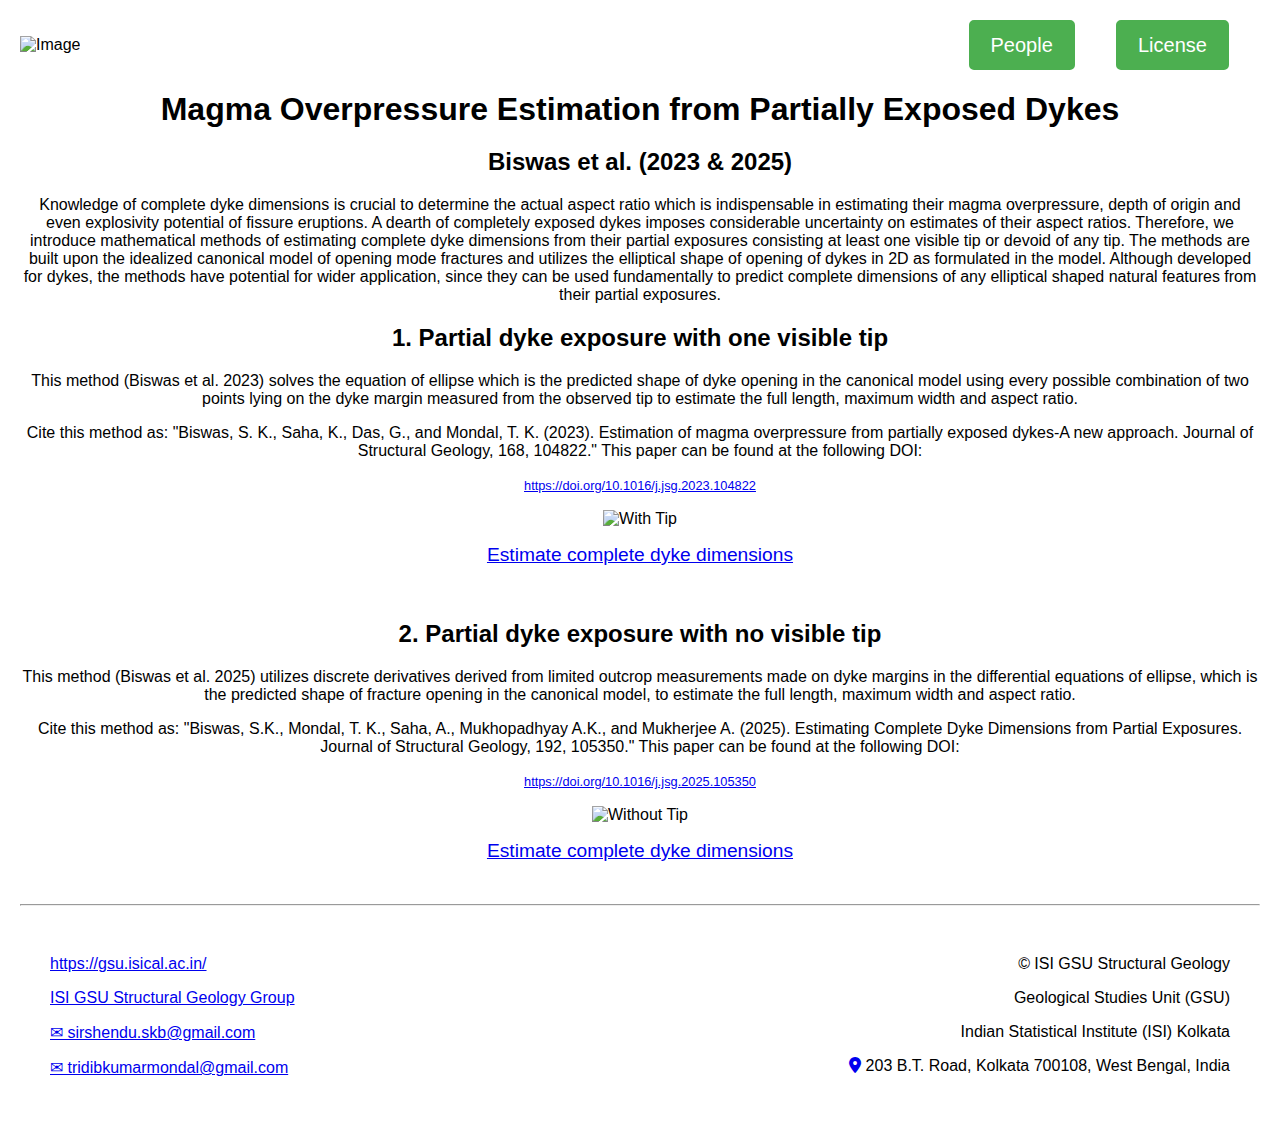
==== index.html @ 5163a55a "Add initial files." ====
<!DOCTYPE html>
<html lang="en">

<head>
    <meta charset="UTF-8">
    <meta name="viewport" content="width=device-width, initial-scale=1.0">
    <title>Homepage: Magma Overpressure Estimation from Partially Exposed Dykes</title>
    <style>
        body {
            font-family: Arial, sans-serif;
            margin: 0;
            padding: 20px;
            text-align: center;
        }

        h1 {
            margin-bottom: 20px;
        }

        .container {
            display: flex;
            justify-content: space-between;
            padding: 20px;
        }

        .container2 {
            display: flex;
            justify-content: space-between;
            align-items: center;
        }

        .image-container {
            float: left;
            /* Align the image to the left */
            margin-right: 20px;
            /* Space between image and the rest of the content */
            margin-top: 0;
            /* Ensure it aligns with the top */
        }

        .button-container {
            display: flex;
            justify-content: flex-end;
        }

        .btn {
            margin-left: 10px;
            padding: 5px 20px;
            /* Adjust padding for smaller button height */
            text-decoration: none;
            border: 2px solid #4CAF50;
            border-radius: 5px;
            background-color: #4CAF50;
            color: white;
            font-size: 16px;
            /* Adjust font size as desired */
            height: auto;
            /* Ensures button height is based on padding */
            line-height: 1.5;
            /* Controls vertical alignment of text */
            transition: background-color 0.3s ease;
        }

        .btn:hover {
            background-color: #388E3C;
        }

        .box {
            border: 0px solid black;
            padding: 5px 10px;
            display: inline-block;
        }

        .left-box {
            text-align: left;
        }

        .right-box {
            text-align: right;
        }
    </style>
    <link rel="stylesheet" href="https://cdnjs.cloudflare.com/ajax/libs/font-awesome/6.0.0/css/all.min.css">
</head>

<body>
    <div class="container2">
        <!-- Left-Aligned Image -->
        <div class="image-container">
            <img src="logo.png" alt="Image" width="400" style="max-width: 100%; height: auto;">
        </div>

        <!-- Right-Aligned Buttons -->
        <div class="button-container">
            <a href="people.html" class="btn"
                style="font-size: 20px; padding: 8px 20px;">People</a>&nbsp;&nbsp;&nbsp;&nbsp;&nbsp;&nbsp;&nbsp;
            <a href="LICENSE" class="btn"
                style="font-size: 20px; padding: 8px 20px;">License</a>&nbsp;&nbsp;&nbsp;&nbsp;&nbsp;&nbsp;&nbsp;
        </div>
    </div>
    <div style="align-content: center;">

        <h1>Magma Overpressure Estimation from Partially Exposed Dykes</h1>
        <h2>Biswas et al. (2023 & 2025)</h2>
        <p>Knowledge of complete dyke dimensions is crucial to determine the actual aspect ratio which is indispensable
            in estimating their magma overpressure, depth of origin and even explosivity potential of fissure eruptions.
            A dearth of completely exposed dykes imposes considerable uncertainty on estimates of their aspect ratios.
            Therefore, we introduce mathematical methods of estimating complete dyke dimensions from their partial
            exposures consisting at least one visible tip or devoid of any tip. The methods are built upon the idealized
            canonical model of opening mode fractures and utilizes the elliptical shape of opening of dykes in 2D as
            formulated in the model. Although developed for dykes, the methods have potential for wider application,
            since they can be used fundamentally to predict complete dimensions of any elliptical shaped natural
            features from their partial exposures.</p>
        <h2>1. Partial dyke exposure with one visible tip</h2>
        <p>This method (Biswas et al. 2023) solves the equation of ellipse which is the predicted shape of dyke opening
            in the canonical model using every possible combination of two points lying on the dyke margin measured from
            the observed tip to estimate the full length, maximum width and aspect ratio.
        <p>
        <p>Cite this method as: "Biswas, S. K., Saha, K., Das, G., and Mondal, T. K. (2023). Estimation of magma
            overpressure
            from partially exposed dykes-A new approach. Journal of Structural Geology, 168, 104822." This paper can be
            found at the following DOI:</p>
        <p><a href="https://doi.org/10.1016/j.jsg.2023.104822" target="_blank"
                style="font-size:1.0vw">https://doi.org/10.1016/j.jsg.2023.104822</a></p>
        <img src="one_tip.png" alt="With Tip" width="800">
        <p><a href="one_tip.html" target="_blank" style="font-size:1.5vw">Estimate complete dyke dimensions</a></p>
        <br />
        <h2>2. Partial dyke exposure with no visible tip</h2>
        <p>This method (Biswas et al. 2025) utilizes discrete derivatives derived from limited outcrop measurements made
            on dyke margins in the differential equations of ellipse, which is the predicted shape of fracture opening
            in the canonical model, to estimate the full length, maximum width and aspect ratio.</p>
        <p>Cite this method as: "Biswas, S.K., Mondal, T. K., Saha, A., Mukhopadhyay A.K., and Mukherjee A. (2025).
            Estimating Complete Dyke Dimensions from Partial Exposures. Journal of Structural Geology,
            192, 105350." This paper can be found at the following DOI:</p>
        <p><a href="https://doi.org/10.1016/j.jsg.2025.105350" target="_blank"
                style="font-size:1.0vw">https://doi.org/10.1016/j.jsg.2025.105350</a></p>
        <img src="no_tip.png" alt="Without Tip" width="800">
        <p><a href="no_tip.html" target="_blank" style="font-size:1.5vw">Estimate complete dyke dimensions</a></p>
    </div>
    <br />
    <hr />
    <div class="container">
        <div class="box left-box">
            <p><a href="https://gsu.isical.ac.in/" target="_blank">https://gsu.isical.ac.in/</a></p>
            <p><a href="https://sites.google.com/view/tridibkmondal/home" target="_blank">ISI GSU Structural Geology
                    Group</a></p>
            <p><a href="mailto:sirshendu.skb@gmail.com">&#x2709; sirshendu.skb@gmail.com </a></p>
            <p><a href="mailto:tridibkumarmondal@gmail.com">&#x2709; tridibkumarmondal@gmail.com</a></p>
        </div>
        <div class="box right-box">
            <p>&#169 ISI GSU Structural Geology</p>
            <p>Geological Studies Unit (GSU)</p>
            <p>Indian Statistical Institute (ISI) Kolkata</p>
            <p><a href="https://maps.app.goo.gl/MpJpopr4xKG6uRUA7" target="_blank"><i
                        class="fas fa-map-marker-alt"></i></a> 203 B.T. Road, Kolkata 700108, West Bengal, India</p>
        </div>
    </div>

</body>

</html>
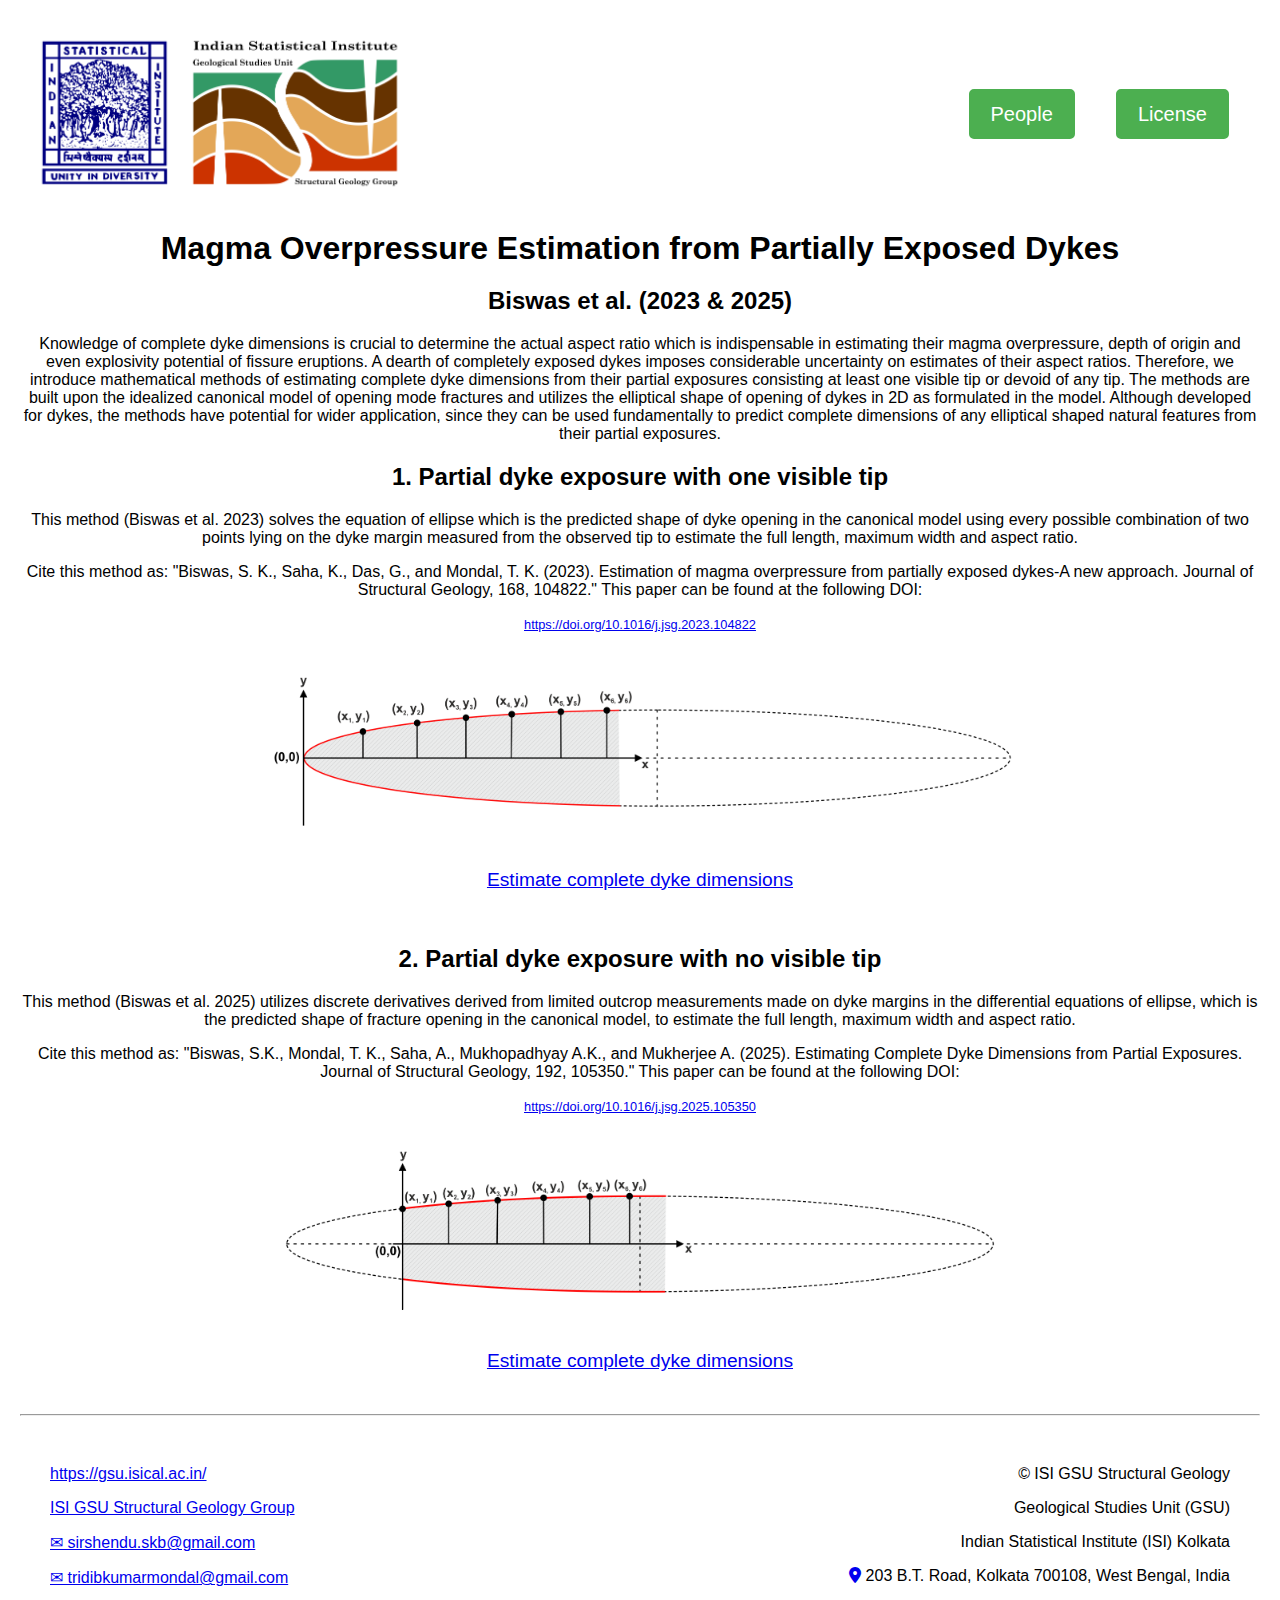
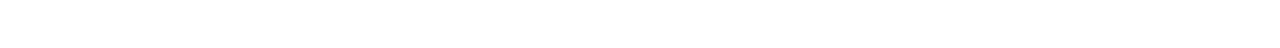
==== commit 9d477921: "Add images directory to link paths." ====
--- a/index.html
+++ b/index.html
@@ -86,7 +86,7 @@
     <div class="container2">
         <!-- Left-Aligned Image -->
         <div class="image-container">
-            <img src="logo.png" alt="Image" width="400" style="max-width: 100%; height: auto;">
+            <img src="images/logo.png" alt="Image" width="400" style="max-width: 100%; height: auto;">
         </div>
 
         <!-- Right-Aligned Buttons -->
@@ -121,7 +121,7 @@
             found at the following DOI:</p>
         <p><a href="https://doi.org/10.1016/j.jsg.2023.104822" target="_blank"
                 style="font-size:1.0vw">https://doi.org/10.1016/j.jsg.2023.104822</a></p>
-        <img src="one_tip.png" alt="With Tip" width="800">
+        <img src="images/one_tip.png" alt="With Tip" width="800">
         <p><a href="one_tip.html" target="_blank" style="font-size:1.5vw">Estimate complete dyke dimensions</a></p>
         <br />
         <h2>2. Partial dyke exposure with no visible tip</h2>
@@ -133,7 +133,7 @@
             192, 105350." This paper can be found at the following DOI:</p>
         <p><a href="https://doi.org/10.1016/j.jsg.2025.105350" target="_blank"
                 style="font-size:1.0vw">https://doi.org/10.1016/j.jsg.2025.105350</a></p>
-        <img src="no_tip.png" alt="Without Tip" width="800">
+        <img src="images/no_tip.png" alt="Without Tip" width="800">
         <p><a href="no_tip.html" target="_blank" style="font-size:1.5vw">Estimate complete dyke dimensions</a></p>
     </div>
     <br />
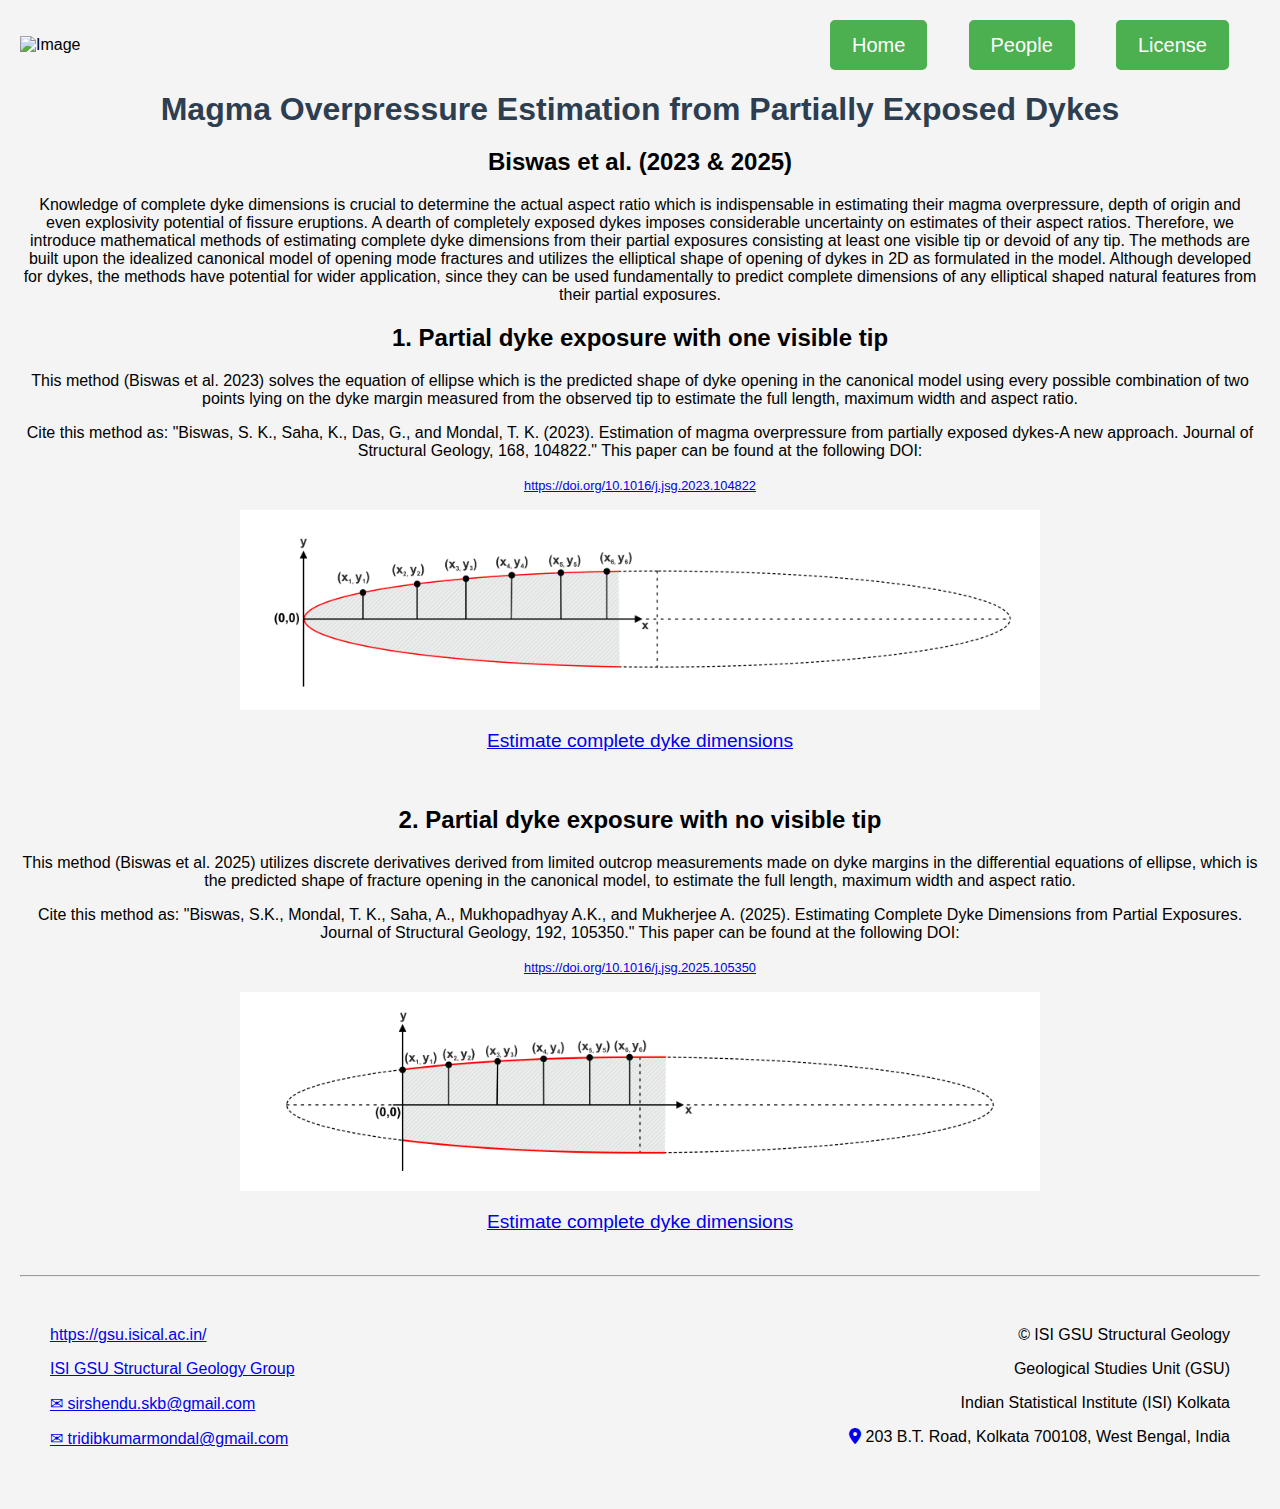
==== commit 3c58e005: "Fix a few things." ====
--- a/index.html
+++ b/index.html
@@ -5,100 +5,14 @@
     <meta charset="UTF-8">
     <meta name="viewport" content="width=device-width, initial-scale=1.0">
     <title>Homepage: Magma Overpressure Estimation from Partially Exposed Dykes</title>
-    <style>
-        body {
-            font-family: Arial, sans-serif;
-            margin: 0;
-            padding: 20px;
-            text-align: center;
-        }
-
-        h1 {
-            margin-bottom: 20px;
-        }
-
-        .container {
-            display: flex;
-            justify-content: space-between;
-            padding: 20px;
-        }
-
-        .container2 {
-            display: flex;
-            justify-content: space-between;
-            align-items: center;
-        }
-
-        .image-container {
-            float: left;
-            /* Align the image to the left */
-            margin-right: 20px;
-            /* Space between image and the rest of the content */
-            margin-top: 0;
-            /* Ensure it aligns with the top */
-        }
-
-        .button-container {
-            display: flex;
-            justify-content: flex-end;
-        }
-
-        .btn {
-            margin-left: 10px;
-            padding: 5px 20px;
-            /* Adjust padding for smaller button height */
-            text-decoration: none;
-            border: 2px solid #4CAF50;
-            border-radius: 5px;
-            background-color: #4CAF50;
-            color: white;
-            font-size: 16px;
-            /* Adjust font size as desired */
-            height: auto;
-            /* Ensures button height is based on padding */
-            line-height: 1.5;
-            /* Controls vertical alignment of text */
-            transition: background-color 0.3s ease;
-        }
-
-        .btn:hover {
-            background-color: #388E3C;
-        }
-
-        .box {
-            border: 0px solid black;
-            padding: 5px 10px;
-            display: inline-block;
-        }
-
-        .left-box {
-            text-align: left;
-        }
-
-        .right-box {
-            text-align: right;
-        }
-    </style>
+    <script src="embeddings.js"></script>
+    <link rel="stylesheet" href="style.css">
     <link rel="stylesheet" href="https://cdnjs.cloudflare.com/ajax/libs/font-awesome/6.0.0/css/all.min.css">
 </head>
 
 <body>
-    <div class="container2">
-        <!-- Left-Aligned Image -->
-        <div class="image-container">
-            <img src="images/logo.png" alt="Image" width="400" style="max-width: 100%; height: auto;">
-        </div>
-
-        <!-- Right-Aligned Buttons -->
-        <div class="button-container">
-            <a href="people.html" class="btn"
-                style="font-size: 20px; padding: 8px 20px;">People</a>&nbsp;&nbsp;&nbsp;&nbsp;&nbsp;&nbsp;&nbsp;
-            <a href="LICENSE" class="btn"
-                style="font-size: 20px; padding: 8px 20px;">License</a>&nbsp;&nbsp;&nbsp;&nbsp;&nbsp;&nbsp;&nbsp;
-        </div>
-    </div>
+    <header w3-include-html="header.inc.html"></header>
     <div style="align-content: center;">
-
         <h1>Magma Overpressure Estimation from Partially Exposed Dykes</h1>
         <h2>Biswas et al. (2023 & 2025)</h2>
         <p>Knowledge of complete dyke dimensions is crucial to determine the actual aspect ratio which is indispensable
@@ -138,23 +52,10 @@
     </div>
     <br />
     <hr />
-    <div class="container">
-        <div class="box left-box">
-            <p><a href="https://gsu.isical.ac.in/" target="_blank">https://gsu.isical.ac.in/</a></p>
-            <p><a href="https://sites.google.com/view/tridibkmondal/home" target="_blank">ISI GSU Structural Geology
-                    Group</a></p>
-            <p><a href="mailto:sirshendu.skb@gmail.com">&#x2709; sirshendu.skb@gmail.com </a></p>
-            <p><a href="mailto:tridibkumarmondal@gmail.com">&#x2709; tridibkumarmondal@gmail.com</a></p>
-        </div>
-        <div class="box right-box">
-            <p>&#169 ISI GSU Structural Geology</p>
-            <p>Geological Studies Unit (GSU)</p>
-            <p>Indian Statistical Institute (ISI) Kolkata</p>
-            <p><a href="https://maps.app.goo.gl/MpJpopr4xKG6uRUA7" target="_blank"><i
-                        class="fas fa-map-marker-alt"></i></a> 203 B.T. Road, Kolkata 700108, West Bengal, India</p>
-        </div>
-    </div>
-
+    <footer w3-include-html="footer.inc.html"></footer>
+    <script>
+        includeHTML();
+    </script>
 </body>
 
 </html>--- a/style.css
+++ b/style.css
@@ -0,0 +1,211 @@
+body {
+    font-family: Arial, sans-serif;
+    background-color: #f4f4f4;
+    margin: 0;
+    padding: 20px;
+    text-align: center;
+}
+
+h1 {
+    color: #2c3e50;
+    margin-bottom: 20px;
+}
+
+header {
+    display: flex;
+    justify-content: space-between;
+    align-items: center;
+}
+
+footer {
+    display: flex;
+    justify-content: space-between;
+    padding: 20px;
+}
+
+input {
+    margin-bottom: 20px;
+}
+
+table {
+    width: 100%;
+    border-collapse: collapse;
+    margin-top: 20px;
+}
+
+th,
+td {
+    border: 1px solid black;
+    padding: 8px;
+    text-align: center;
+}
+
+th {
+    background-color: #f4f4f4;
+}
+
+button {
+    padding: 10px 20px;
+    font-size: 16px;
+    cursor: pointer;
+}
+
+footer {
+    display: flex;
+    justify-content: space-between;
+    padding: 20px;
+}
+
+.image-container {
+    float: left;
+    /* Align the image to the left */
+    margin-right: 20px;
+    /* Space between image and the rest of the content */
+    margin-top: 0;
+    /* Ensure it aligns with the top */
+}
+
+.button-container {
+    display: flex;
+    justify-content: flex-end;
+}
+
+.btn {
+    margin-left: 10px;
+    padding: 5px 20px;
+    /* Adjust padding for smaller button height */
+    text-decoration: none;
+    border: 2px solid #4CAF50;
+    border-radius: 5px;
+    background-color: #4CAF50;
+    color: white;
+    font-size: 16px;
+    /* Adjust font size as desired */
+    height: auto;
+    /* Ensures button height is based on padding */
+    line-height: 1.5;
+    /* Controls vertical alignment of text */
+    transition: background-color 0.3s ease;
+}
+
+.btn:hover {
+    background-color: #388E3C;
+}
+
+.box {
+    border: 0px solid black;
+    padding: 5px 10px;
+    display: inline-block;
+}
+
+.left-box {
+    text-align: left;
+}
+
+.right-box {
+    text-align: right;
+}
+
+/* Faculty Grid */
+.faculty-container {
+    display: flex;
+    flex-wrap: wrap;
+    justify-content: center;
+    gap: 20px;
+}
+
+/* Faculty Card */
+.faculty-card {
+    background: white;
+    padding: 15px;
+    border-radius: 10px;
+    box-shadow: 2px 2px 10px rgba(0, 0, 0, 0.2);
+    text-align: center;
+    width: 250px;
+}
+
+/* Faculty Image */
+.faculty-card img {
+    width: 100px;
+    height: 100px;
+    border-radius: 50%;
+    object-fit: cover;
+    border: 3px solid #3498db;
+}
+
+/* Faculty Name */
+.faculty-card h3 {
+    margin: 10px 0 5px;
+    color: #333;
+}
+
+/* Faculty Email */
+.faculty-card p {
+    margin: 5px 0;
+    font-size: 14px;
+    color: #555;
+}
+
+.faculty-card a {
+    text-decoration: none;
+    color: #3498db;
+    font-weight: bold;
+}
+
+/* Responsive Design */
+@media (max-width: 600px) {
+    .faculty-container {
+        flex-direction: column;
+        align-items: center;
+    }
+}
+
+.image-container {
+    float: left;
+    /* Align the image to the left */
+    margin-right: 20px;
+    /* Space between image and the rest of the content */
+    margin-top: 0;
+    /* Ensure it aligns with the top */
+}
+
+.button-container {
+    display: flex;
+    justify-content: flex-end;
+}
+
+.btn {
+    margin-left: 10px;
+    padding: 5px 20px;
+    /* Adjust padding for smaller button height */
+    text-decoration: none;
+    border: 2px solid #4CAF50;
+    border-radius: 5px;
+    background-color: #4CAF50;
+    color: white;
+    font-size: 16px;
+    /* Adjust font size as desired */
+    height: auto;
+    /* Ensures button height is based on padding */
+    line-height: 1.5;
+    /* Controls vertical alignment of text */
+    transition: background-color 0.3s ease;
+}
+
+.btn:hover {
+    background-color: #388E3C;
+}
+
+.box {
+    border: 0px solid black;
+    padding: 5px 10px;
+    display: inline-block;
+}
+
+.left-box {
+    text-align: left;
+}
+
+.right-box {
+    text-align: right;
+}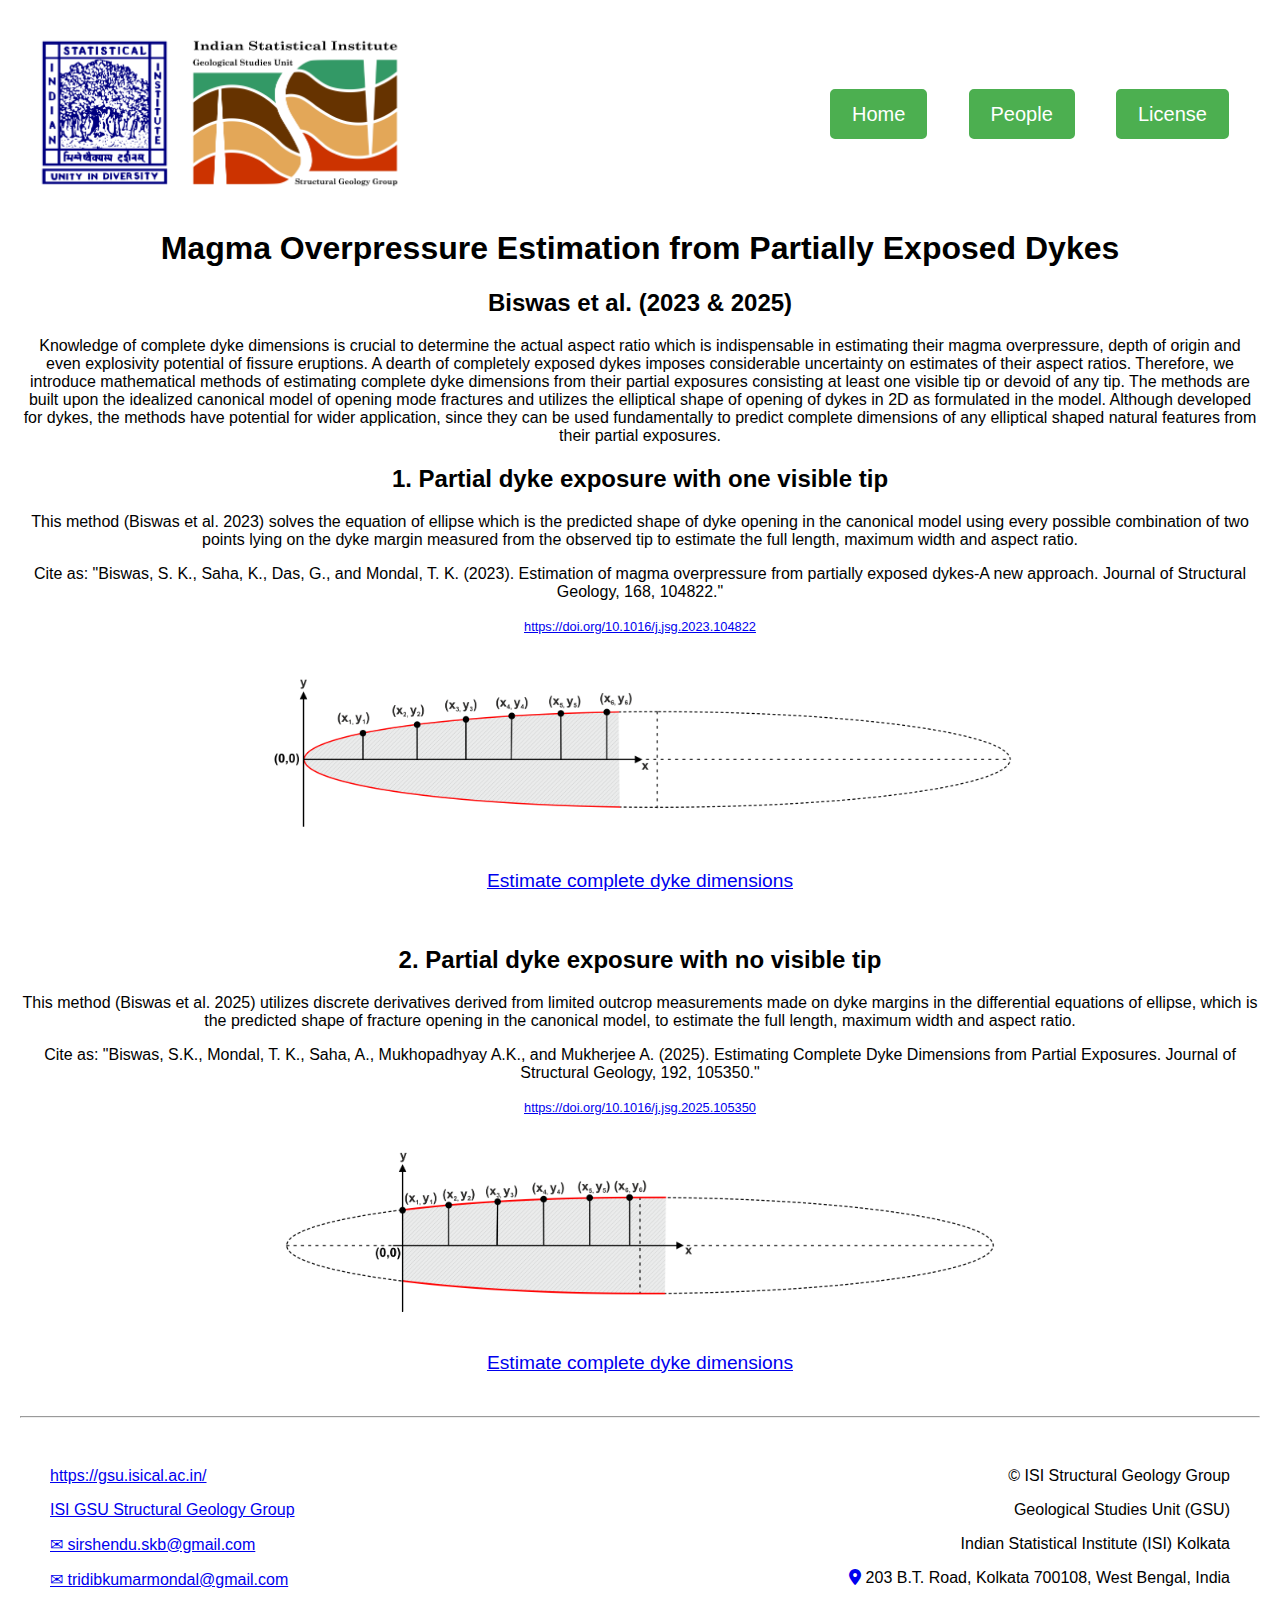
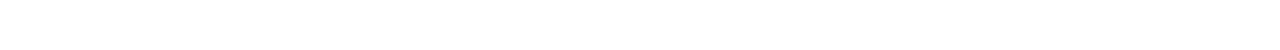
==== commit 67d458cb: "Update index.html" ====
--- a/index.html
+++ b/index.html
@@ -29,10 +29,9 @@
             in the canonical model using every possible combination of two points lying on the dyke margin measured from
             the observed tip to estimate the full length, maximum width and aspect ratio.
         <p>
-        <p>Cite this method as: "Biswas, S. K., Saha, K., Das, G., and Mondal, T. K. (2023). Estimation of magma
+        <p>Cite as: "Biswas, S. K., Saha, K., Das, G., and Mondal, T. K. (2023). Estimation of magma
             overpressure
-            from partially exposed dykes-A new approach. Journal of Structural Geology, 168, 104822." This paper can be
-            found at the following DOI:</p>
+            from partially exposed dykes-A new approach. Journal of Structural Geology, 168, 104822." </p>
         <p><a href="https://doi.org/10.1016/j.jsg.2023.104822" target="_blank"
                 style="font-size:1.0vw">https://doi.org/10.1016/j.jsg.2023.104822</a></p>
         <img src="images/one_tip.png" alt="With Tip" width="800">
@@ -42,9 +41,9 @@
         <p>This method (Biswas et al. 2025) utilizes discrete derivatives derived from limited outcrop measurements made
             on dyke margins in the differential equations of ellipse, which is the predicted shape of fracture opening
             in the canonical model, to estimate the full length, maximum width and aspect ratio.</p>
-        <p>Cite this method as: "Biswas, S.K., Mondal, T. K., Saha, A., Mukhopadhyay A.K., and Mukherjee A. (2025).
+        <p>Cite as: "Biswas, S.K., Mondal, T. K., Saha, A., Mukhopadhyay A.K., and Mukherjee A. (2025).
             Estimating Complete Dyke Dimensions from Partial Exposures. Journal of Structural Geology,
-            192, 105350." This paper can be found at the following DOI:</p>
+            192, 105350." </p>
         <p><a href="https://doi.org/10.1016/j.jsg.2025.105350" target="_blank"
                 style="font-size:1.0vw">https://doi.org/10.1016/j.jsg.2025.105350</a></p>
         <img src="images/no_tip.png" alt="Without Tip" width="800">
@@ -58,4 +57,4 @@
     </script>
 </body>
 
-</html>+</html>
--- a/style.css
+++ b/style.css
@@ -1,14 +1,8 @@
 body {
     font-family: Arial, sans-serif;
-    background-color: #f4f4f4;
     margin: 0;
     padding: 20px;
     text-align: center;
-}
-
-h1 {
-    color: #2c3e50;
-    margin-bottom: 20px;
 }
 
 header {
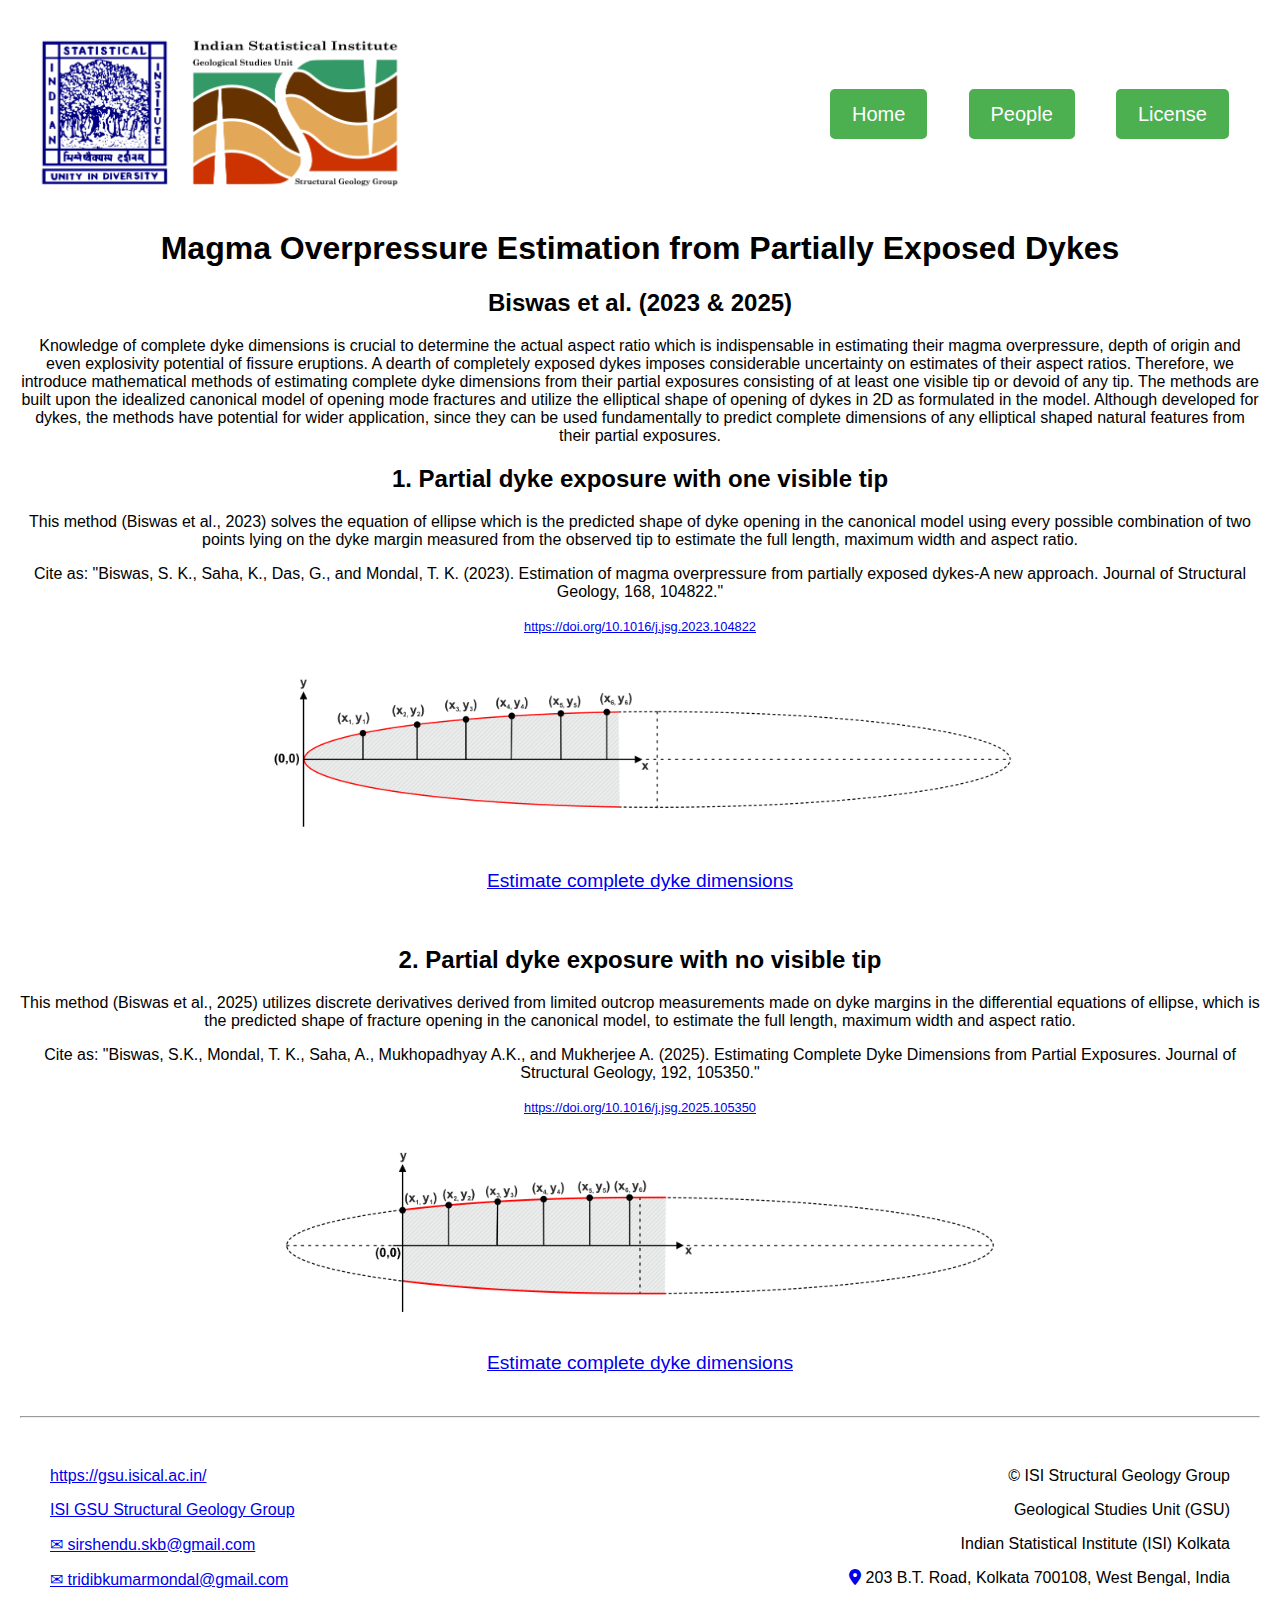
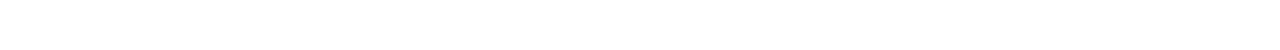
==== commit 1d7af5f3: "Update index.html" ====
--- a/index.html
+++ b/index.html
@@ -19,13 +19,13 @@
             in estimating their magma overpressure, depth of origin and even explosivity potential of fissure eruptions.
             A dearth of completely exposed dykes imposes considerable uncertainty on estimates of their aspect ratios.
             Therefore, we introduce mathematical methods of estimating complete dyke dimensions from their partial
-            exposures consisting at least one visible tip or devoid of any tip. The methods are built upon the idealized
-            canonical model of opening mode fractures and utilizes the elliptical shape of opening of dykes in 2D as
+            exposures consisting of at least one visible tip or devoid of any tip. The methods are built upon the idealized
+            canonical model of opening mode fractures and utilize the elliptical shape of opening of dykes in 2D as
             formulated in the model. Although developed for dykes, the methods have potential for wider application,
             since they can be used fundamentally to predict complete dimensions of any elliptical shaped natural
             features from their partial exposures.</p>
         <h2>1. Partial dyke exposure with one visible tip</h2>
-        <p>This method (Biswas et al. 2023) solves the equation of ellipse which is the predicted shape of dyke opening
+        <p>This method (Biswas et al., 2023) solves the equation of ellipse which is the predicted shape of dyke opening
             in the canonical model using every possible combination of two points lying on the dyke margin measured from
             the observed tip to estimate the full length, maximum width and aspect ratio.
         <p>
@@ -38,7 +38,7 @@
         <p><a href="one_tip.html" target="_blank" style="font-size:1.5vw">Estimate complete dyke dimensions</a></p>
         <br />
         <h2>2. Partial dyke exposure with no visible tip</h2>
-        <p>This method (Biswas et al. 2025) utilizes discrete derivatives derived from limited outcrop measurements made
+        <p>This method (Biswas et al., 2025) utilizes discrete derivatives derived from limited outcrop measurements made
             on dyke margins in the differential equations of ellipse, which is the predicted shape of fracture opening
             in the canonical model, to estimate the full length, maximum width and aspect ratio.</p>
         <p>Cite as: "Biswas, S.K., Mondal, T. K., Saha, A., Mukhopadhyay A.K., and Mukherjee A. (2025).
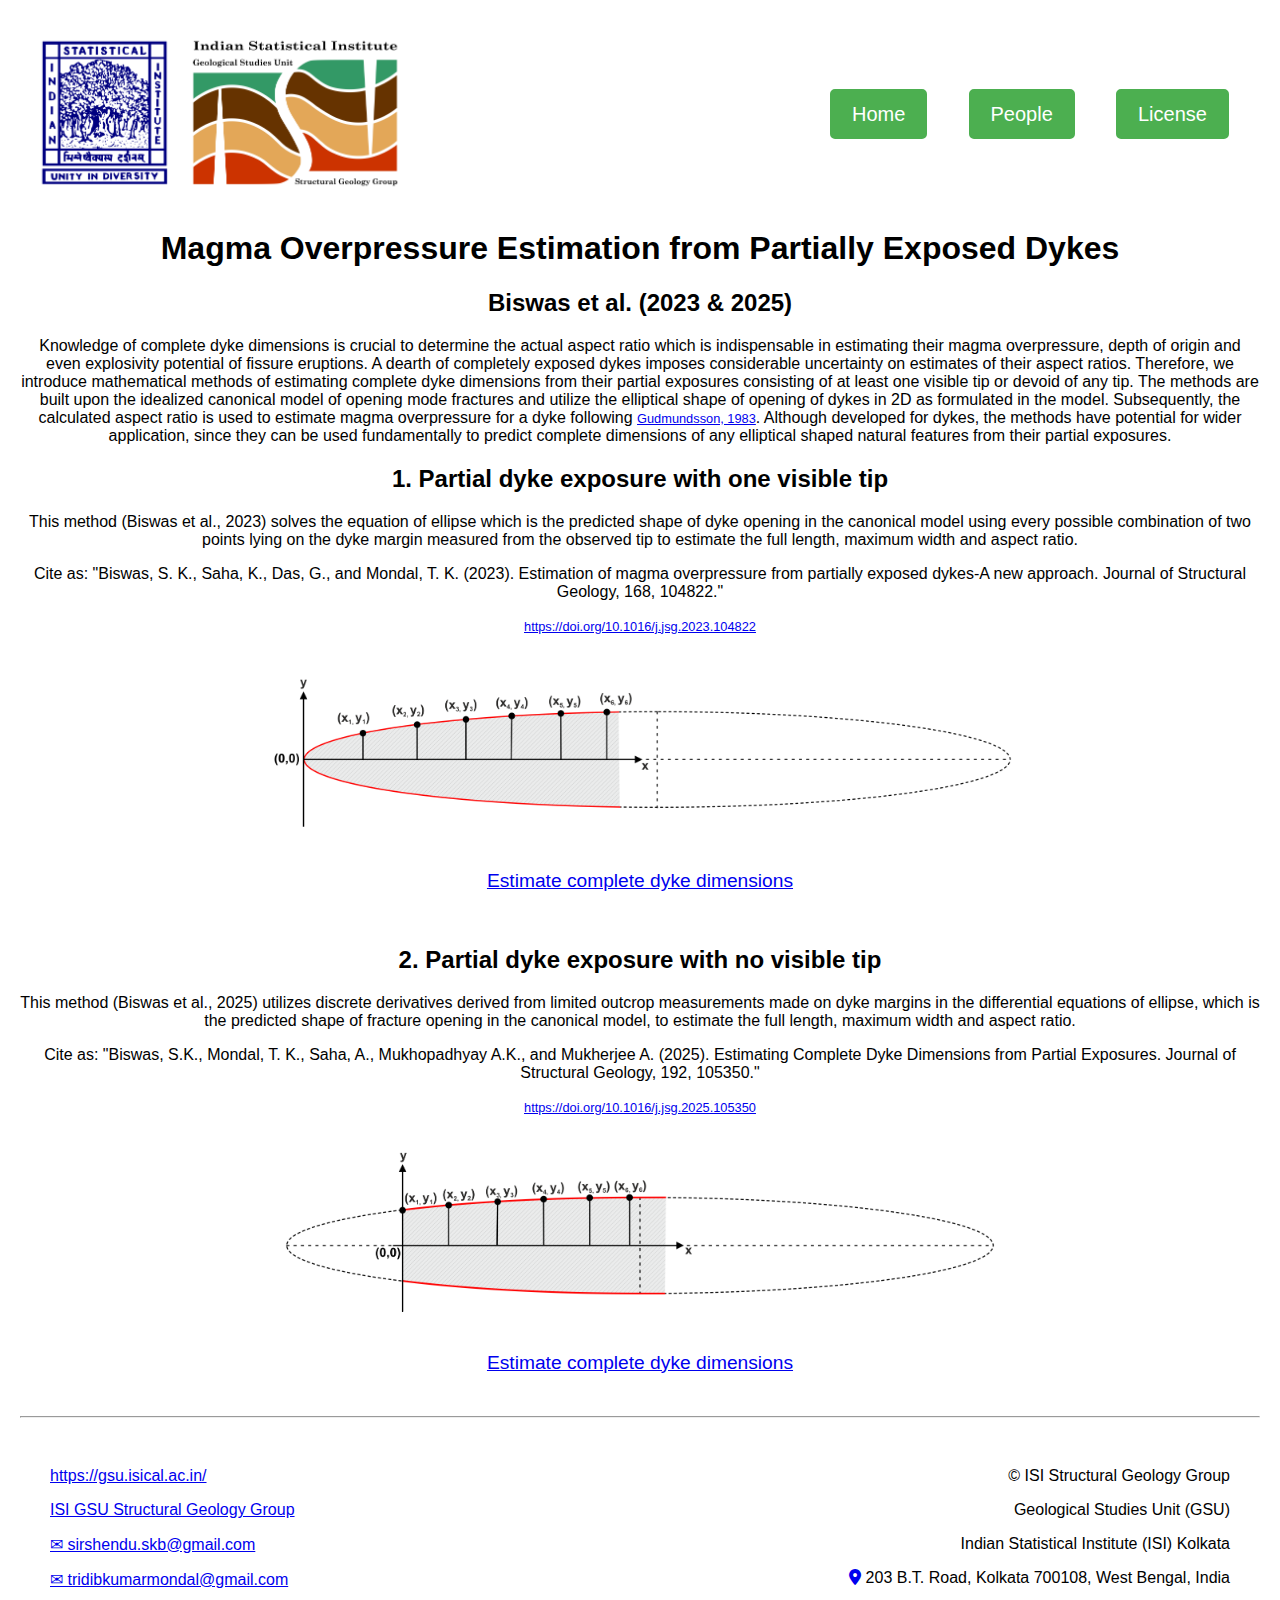
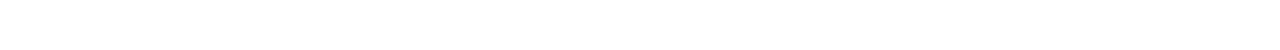
==== commit fa6b6b8c: "Update index.html" ====
--- a/index.html
+++ b/index.html
@@ -21,7 +21,9 @@
             Therefore, we introduce mathematical methods of estimating complete dyke dimensions from their partial
             exposures consisting of at least one visible tip or devoid of any tip. The methods are built upon the idealized
             canonical model of opening mode fractures and utilize the elliptical shape of opening of dykes in 2D as
-            formulated in the model. Although developed for dykes, the methods have potential for wider application,
+            formulated in the model. Subsequently, the calculated aspect ratio is used to estimate magma overpressure for a dyke following <a href="https://doi.org/10.1016/0191-8141(83)90075-5" target="_blank"
+                style="font-size:1.0vw">Gudmundsson, 1983</a>.
+            Although developed for dykes, the methods have potential for wider application,
             since they can be used fundamentally to predict complete dimensions of any elliptical shaped natural
             features from their partial exposures.</p>
         <h2>1. Partial dyke exposure with one visible tip</h2>
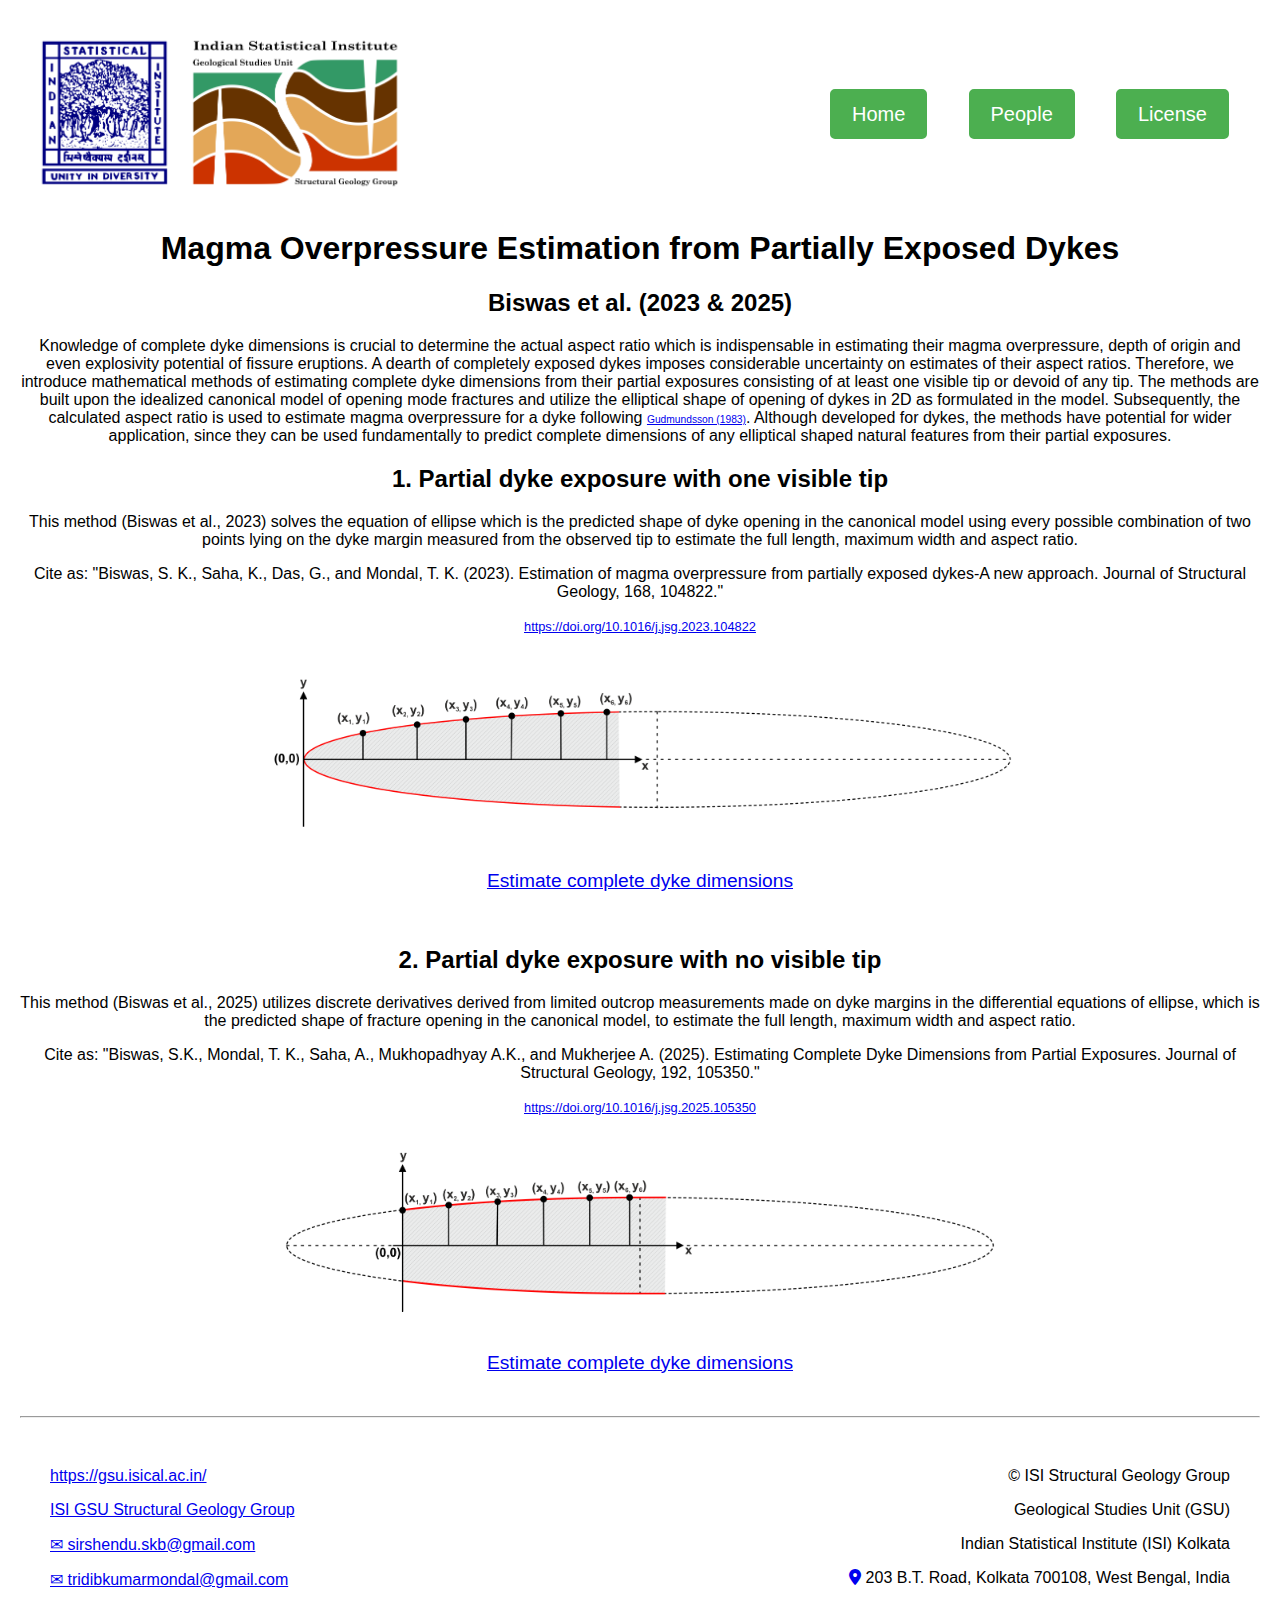
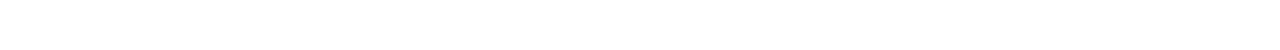
==== commit beae54a6: "Update index.html" ====
--- a/index.html
+++ b/index.html
@@ -22,7 +22,7 @@
             exposures consisting of at least one visible tip or devoid of any tip. The methods are built upon the idealized
             canonical model of opening mode fractures and utilize the elliptical shape of opening of dykes in 2D as
             formulated in the model. Subsequently, the calculated aspect ratio is used to estimate magma overpressure for a dyke following <a href="https://doi.org/10.1016/0191-8141(83)90075-5" target="_blank"
-                style="font-size:1.0vw">Gudmundsson, 1983</a>.
+                style="font-size:0.8vw">Gudmundsson (1983)</a>.
             Although developed for dykes, the methods have potential for wider application,
             since they can be used fundamentally to predict complete dimensions of any elliptical shaped natural
             features from their partial exposures.</p>
